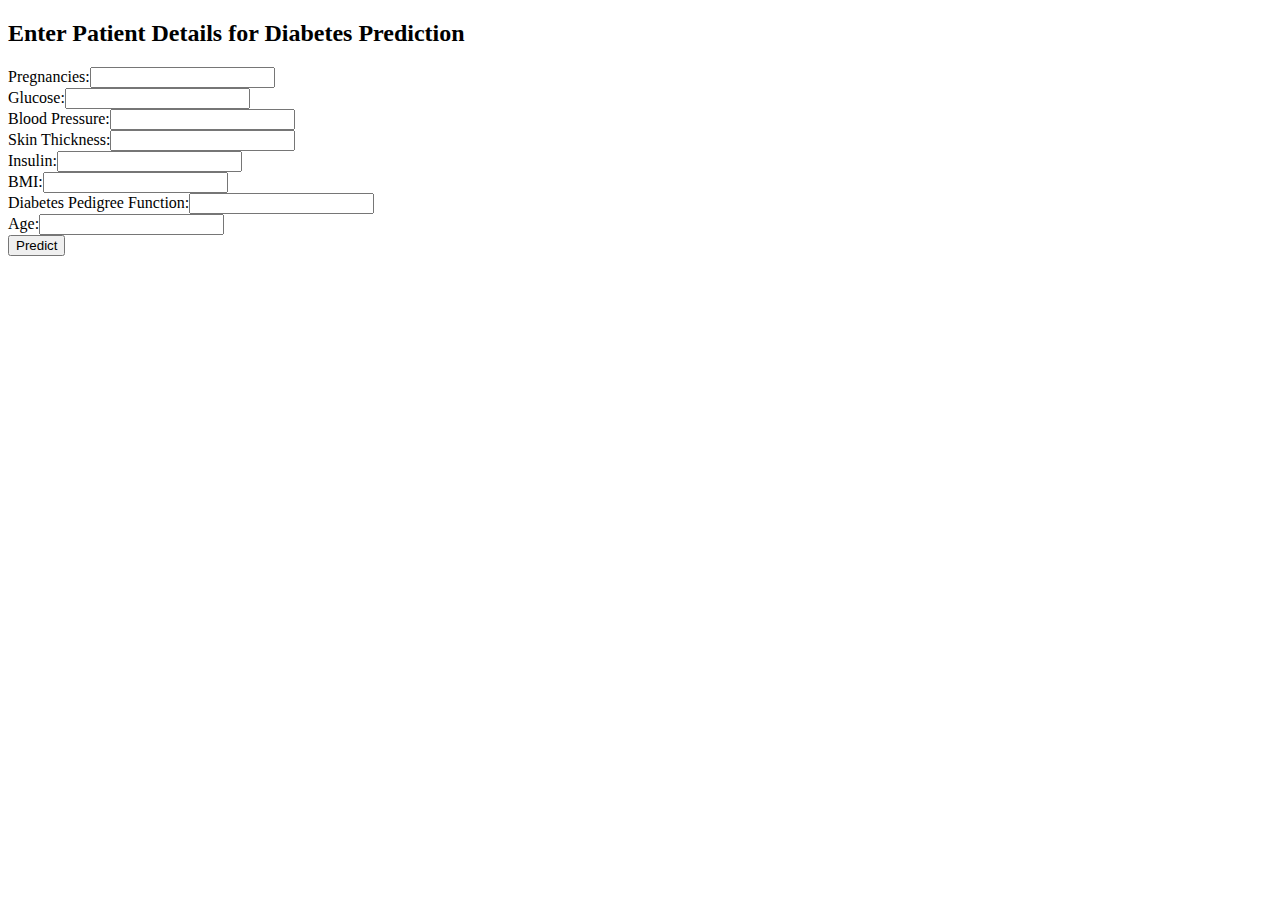
==== frontend.html @ 24342dcc "Base" ====
<!DOCTYPE html>
<html>
<head>
    <title>Diabetes Prediction</title>
</head>
<body>
    <h2>Enter Patient Details for Diabetes Prediction</h2>
    <form id="predictionForm">
        <label>Pregnancies:</label><input type="number" id="Pregnancies"><br>
        <label>Glucose:</label><input type="number" id="Glucose"><br>
        <label>Blood Pressure:</label><input type="number" id="BloodPressure"><br>
        <label>Skin Thickness:</label><input type="number" id="SkinThickness"><br>
        <label>Insulin:</label><input type="number" id="Insulin"><br>
        <label>BMI:</label><input type="number" step="0.1" id="BMI"><br>
        <label>Diabetes Pedigree Function:</label><input type="number" step="0.01" id="DiabetesPedigreeFunction"><br>
        <label>Age:</label><input type="number" id="Age"><br>
        <button type="button" onclick="submitData()">Predict</button>
    </form>
    <div id="result"></div>

    <script>
        function submitData() {
            const data = {
                Pregnancies: document.getElementById("Pregnancies").value,
                Glucose: document.getElementById("Glucose").value,
                BloodPressure: document.getElementById("BloodPressure").value,
                SkinThickness: document.getElementById("SkinThickness").value,
                Insulin: document.getElementById("Insulin").value,
                BMI: document.getElementById("BMI").value,
                DiabetesPedigreeFunction: document.getElementById("DiabetesPedigreeFunction").value,
                Age: document.getElementById("Age").value,
            };

            fetch('YOUR_API_GATEWAY_URL/predict', {
                method: 'POST',
                headers: { 'Content-Type': 'application/json' },
                body: JSON.stringify(data)
            })
            .then(response => response.json())
            .then(result => {
                document.getElementById("result").innerText = 'Prediction Outcome: ' + result.Outcome;
            })
            .catch(error => console.error('Error:', error));
        }
    </script>
</body>
</html>
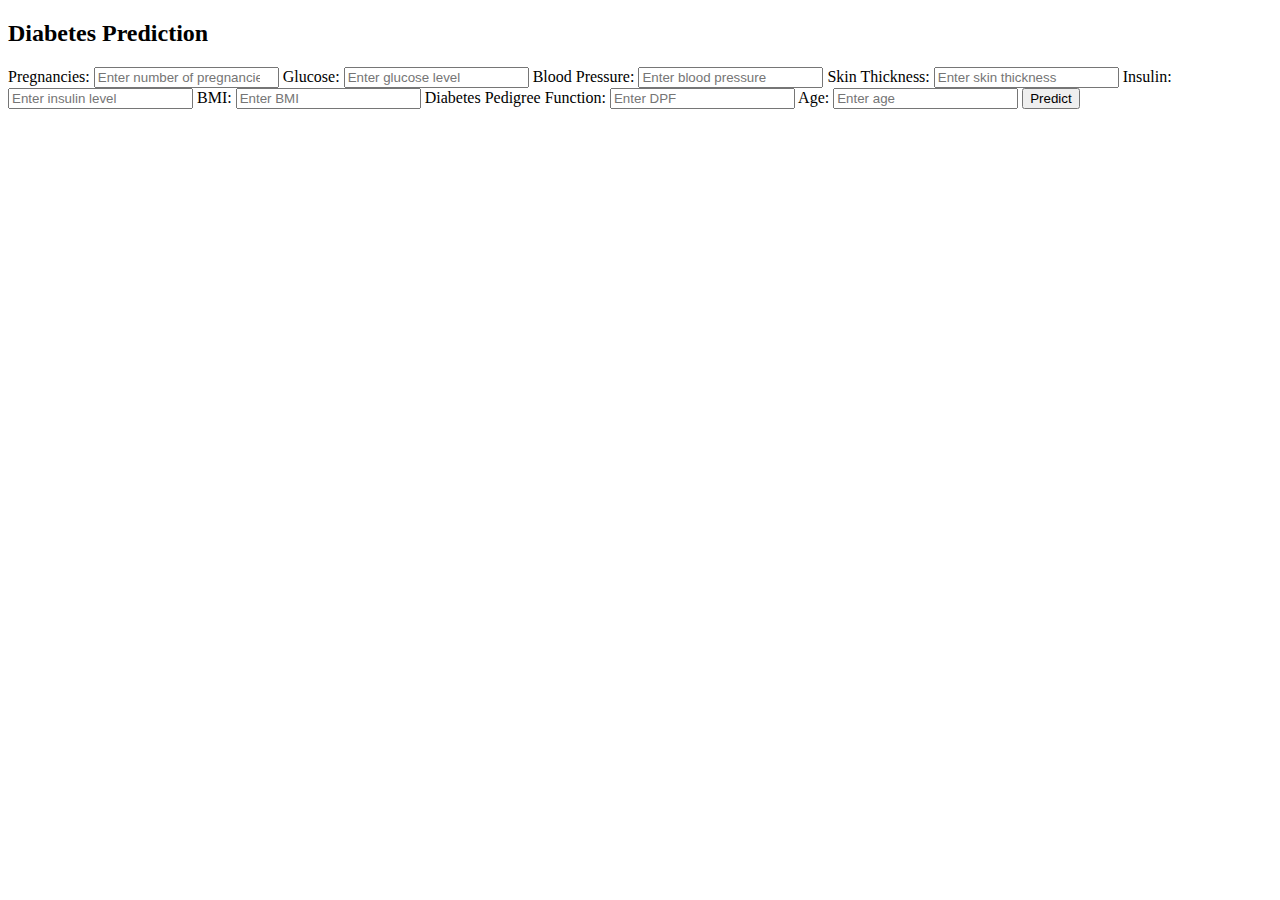
==== commit 6ef4015e: "styling" ====
--- a/frontend.html
+++ b/frontend.html
@@ -1,22 +1,44 @@
 <!DOCTYPE html>
-<html>
+<html lang="en">
 <head>
+    <meta charset="UTF-8">
+    <meta name="viewport" content="width=device-width, initial-scale=1.0">
     <title>Diabetes Prediction</title>
+    <link rel="stylesheet" href="style.css">
 </head>
 <body>
-    <h2>Enter Patient Details for Diabetes Prediction</h2>
-    <form id="predictionForm">
-        <label>Pregnancies:</label><input type="number" id="Pregnancies"><br>
-        <label>Glucose:</label><input type="number" id="Glucose"><br>
-        <label>Blood Pressure:</label><input type="number" id="BloodPressure"><br>
-        <label>Skin Thickness:</label><input type="number" id="SkinThickness"><br>
-        <label>Insulin:</label><input type="number" id="Insulin"><br>
-        <label>BMI:</label><input type="number" step="0.1" id="BMI"><br>
-        <label>Diabetes Pedigree Function:</label><input type="number" step="0.01" id="DiabetesPedigreeFunction"><br>
-        <label>Age:</label><input type="number" id="Age"><br>
-        <button type="button" onclick="submitData()">Predict</button>
-    </form>
-    <div id="result"></div>
+
+    <div class="container">
+        <h2>Diabetes Prediction</h2>
+        <form id="predictionForm">
+            <label for="Pregnancies">Pregnancies:</label>
+            <input type="number" id="Pregnancies" placeholder="Enter number of pregnancies">
+            
+            <label for="Glucose">Glucose:</label>
+            <input type="number" id="Glucose" placeholder="Enter glucose level">
+            
+            <label for="BloodPressure">Blood Pressure:</label>
+            <input type="number" id="BloodPressure" placeholder="Enter blood pressure">
+            
+            <label for="SkinThickness">Skin Thickness:</label>
+            <input type="number" id="SkinThickness" placeholder="Enter skin thickness">
+            
+            <label for="Insulin">Insulin:</label>
+            <input type="number" id="Insulin" placeholder="Enter insulin level">
+            
+            <label for="BMI">BMI:</label>
+            <input type="number" step="0.1" id="BMI" placeholder="Enter BMI">
+            
+            <label for="DiabetesPedigreeFunction">Diabetes Pedigree Function:</label>
+            <input type="number" step="0.01" id="DiabetesPedigreeFunction" placeholder="Enter DPF">
+            
+            <label for="Age">Age:</label>
+            <input type="number" id="Age" placeholder="Enter age">
+
+            <button type="button" onclick="submitData()">Predict</button>
+        </form>
+        <div id="result"></div>
+    </div>
 
     <script>
         function submitData() {
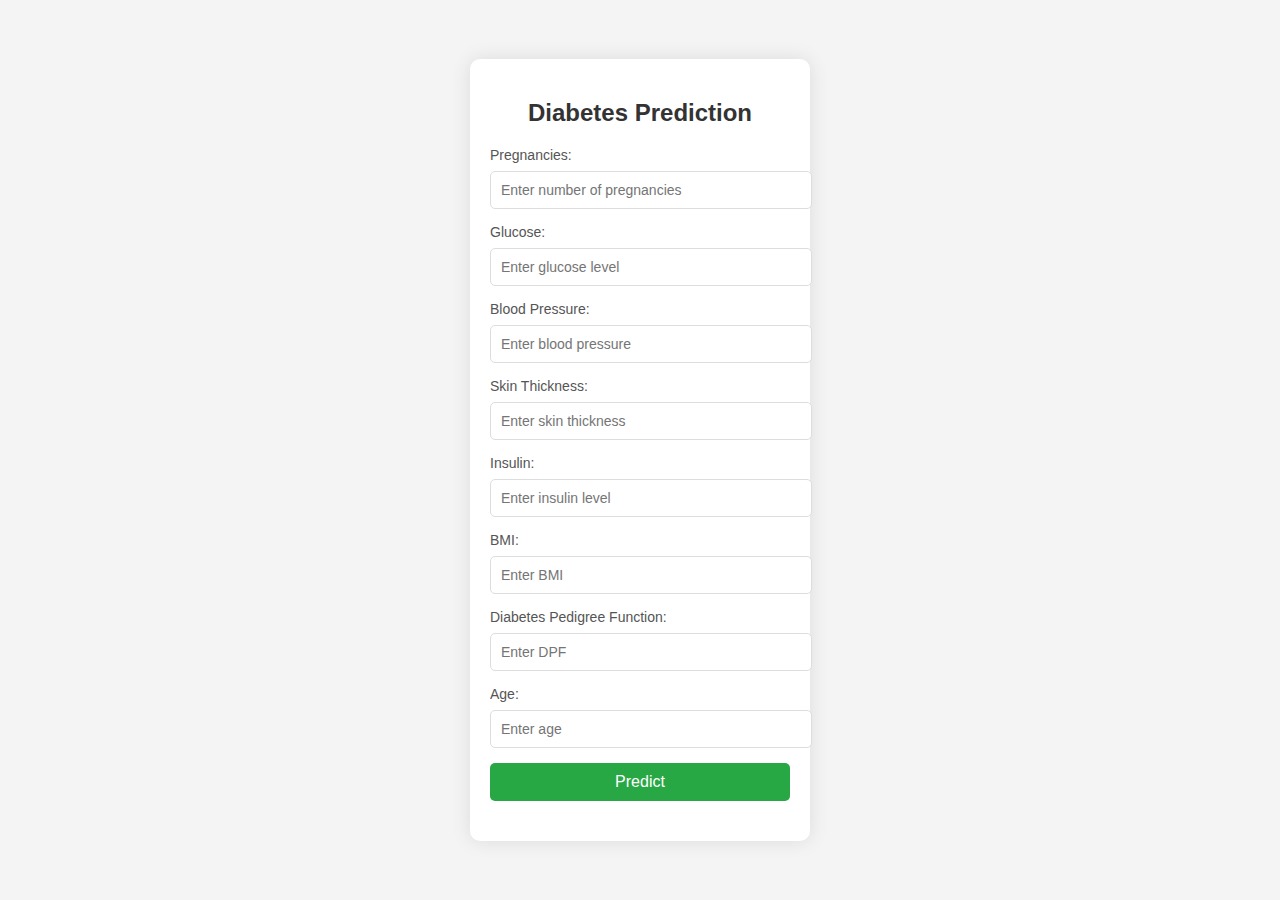
==== commit 159b2c09: "Complete the proj kindof" ====
--- a/frontend.html
+++ b/frontend.html
@@ -12,28 +12,28 @@
         <h2>Diabetes Prediction</h2>
         <form id="predictionForm">
             <label for="Pregnancies">Pregnancies:</label>
-            <input type="number" id="Pregnancies" placeholder="Enter number of pregnancies">
+            <input type="number" id="Pregnancies" placeholder="Enter number of pregnancies" required>
             
             <label for="Glucose">Glucose:</label>
-            <input type="number" id="Glucose" placeholder="Enter glucose level">
+            <input type="number" id="Glucose" placeholder="Enter glucose level" required>
             
             <label for="BloodPressure">Blood Pressure:</label>
-            <input type="number" id="BloodPressure" placeholder="Enter blood pressure">
+            <input type="number" id="BloodPressure" placeholder="Enter blood pressure" required>
             
             <label for="SkinThickness">Skin Thickness:</label>
-            <input type="number" id="SkinThickness" placeholder="Enter skin thickness">
+            <input type="number" id="SkinThickness" placeholder="Enter skin thickness" required>
             
             <label for="Insulin">Insulin:</label>
-            <input type="number" id="Insulin" placeholder="Enter insulin level">
+            <input type="number" id="Insulin" placeholder="Enter insulin level" required>
             
             <label for="BMI">BMI:</label>
-            <input type="number" step="0.1" id="BMI" placeholder="Enter BMI">
+            <input type="number" step="0.1" id="BMI" placeholder="Enter BMI" required>
             
             <label for="DiabetesPedigreeFunction">Diabetes Pedigree Function:</label>
-            <input type="number" step="0.01" id="DiabetesPedigreeFunction" placeholder="Enter DPF">
+            <input type="number" step="0.01" id="DiabetesPedigreeFunction" placeholder="Enter DPF" required>
             
             <label for="Age">Age:</label>
-            <input type="number" id="Age" placeholder="Enter age">
+            <input type="number" id="Age" placeholder="Enter age" required>
 
             <button type="button" onclick="submitData()">Predict</button>
         </form>
@@ -43,26 +43,37 @@
     <script>
         function submitData() {
             const data = {
-                Pregnancies: document.getElementById("Pregnancies").value,
-                Glucose: document.getElementById("Glucose").value,
-                BloodPressure: document.getElementById("BloodPressure").value,
-                SkinThickness: document.getElementById("SkinThickness").value,
-                Insulin: document.getElementById("Insulin").value,
-                BMI: document.getElementById("BMI").value,
-                DiabetesPedigreeFunction: document.getElementById("DiabetesPedigreeFunction").value,
-                Age: document.getElementById("Age").value,
+                Pregnancies: Number(document.getElementById("Pregnancies").value),
+                Glucose: Number(document.getElementById("Glucose").value),
+                BloodPressure: Number(document.getElementById("BloodPressure").value),
+                SkinThickness: Number(document.getElementById("SkinThickness").value),
+                Insulin: Number(document.getElementById("Insulin").value),
+                BMI: parseFloat(document.getElementById("BMI").value),
+                DiabetesPedigreeFunction: parseFloat(document.getElementById("DiabetesPedigreeFunction").value),
+                Age: Number(document.getElementById("Age").value),
             };
 
-            fetch('YOUR_API_GATEWAY_URL/predict', {
+            // Log the data to debug
+            console.log("Data being sent:", data);
+
+            fetch('http://34.234.90.74:5000/predict', {
                 method: 'POST',
                 headers: { 'Content-Type': 'application/json' },
                 body: JSON.stringify(data)
             })
-            .then(response => response.json())
+            .then(response => {
+                if (!response.ok) {
+                    throw new Error('Network response was not ok: ' + response.statusText);
+                }
+                return response.json();
+            })
             .then(result => {
-                document.getElementById("result").innerText = 'Prediction Outcome: ' + result.Outcome;
+                document.getElementById("result").innerText = 'Prediction Outcome: ' + result['Predicted Label'];
             })
-            .catch(error => console.error('Error:', error));
+            .catch(error => {
+                console.error('Error:', error);
+                document.getElementById("result").innerText = 'Error: ' + error.message;
+            });
         }
     </script>
 </body>
--- a/style.css
+++ b/style.css
@@ -0,0 +1,60 @@
+body {
+    font-family: Arial, sans-serif;
+    background-color: #f4f4f4;
+    display: flex;
+    justify-content: center;
+    align-items: center;
+    height: 100vh;
+    margin: 0;
+}
+
+.container {
+    background-color: white;
+    padding: 20px;
+    border-radius: 10px;
+    box-shadow: 0 0 20px rgba(0, 0, 0, 0.1);
+    width: 300px;
+}
+
+h2 {
+    text-align: center;
+    color: #333;
+}
+
+label {
+    display: block;
+    margin-bottom: 8px;
+    font-size: 14px;
+    color: #555;
+}
+
+input[type="number"] {
+    width: 100%;
+    padding: 10px;
+    margin-bottom: 15px;
+    border: 1px solid #ddd;
+    border-radius: 5px;
+    font-size: 14px;
+}
+
+button {
+    width: 100%;
+    padding: 10px;
+    background-color: #28a745;
+    border: none;
+    color: white;
+    font-size: 16px;
+    border-radius: 5px;
+    cursor: pointer;
+}
+
+button:hover {
+    background-color: #218838;
+}
+
+#result {
+    text-align: center;
+    margin-top: 20px;
+    font-size: 18px;
+    color: #333;
+}
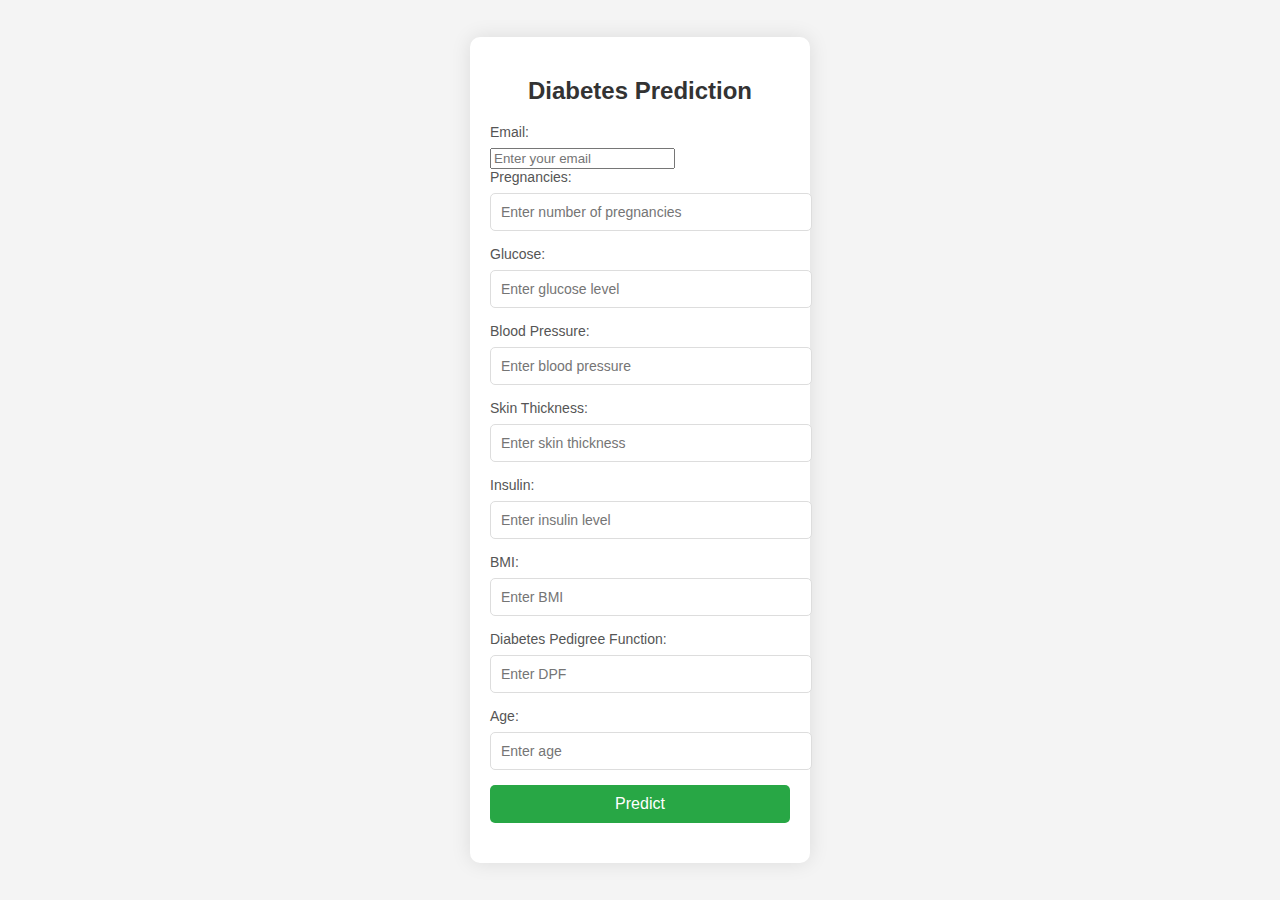
==== commit 27b24326: "Amazon SNS added" ====
--- a/frontend.html
+++ b/frontend.html
@@ -11,6 +11,9 @@
     <div class="container">
         <h2>Diabetes Prediction</h2>
         <form id="predictionForm">
+            <label for="email">Email:</label>
+            <input type="email" id="email" placeholder="Enter your email" required>
+
             <label for="Pregnancies">Pregnancies:</label>
             <input type="number" id="Pregnancies" placeholder="Enter number of pregnancies" required>
             
@@ -43,6 +46,7 @@
     <script>
         function submitData() {
             const data = {
+                email: document.getElementById("email").value,  // Email integration
                 Pregnancies: Number(document.getElementById("Pregnancies").value),
                 Glucose: Number(document.getElementById("Glucose").value),
                 BloodPressure: Number(document.getElementById("BloodPressure").value),
@@ -53,10 +57,10 @@
                 Age: Number(document.getElementById("Age").value),
             };
 
-            // Log the data to debug
+            // Log the data for debugging
             console.log("Data being sent:", data);
 
-            fetch('http://34.234.90.74:5000/predict', {
+            fetch('http://54.210.56.112:5000/predict', {
                 method: 'POST',
                 headers: { 'Content-Type': 'application/json' },
                 body: JSON.stringify(data)
@@ -68,7 +72,9 @@
                 return response.json();
             })
             .then(result => {
-                document.getElementById("result").innerText = 'Prediction Outcome: ' + result['Predicted Label'];
+                document.getElementById("result").innerText = 
+                    'Prediction Outcome: ' + result['Predicted Label'] + 
+                    '. A detailed email has been sent to you.';
             })
             .catch(error => {
                 console.error('Error:', error);
